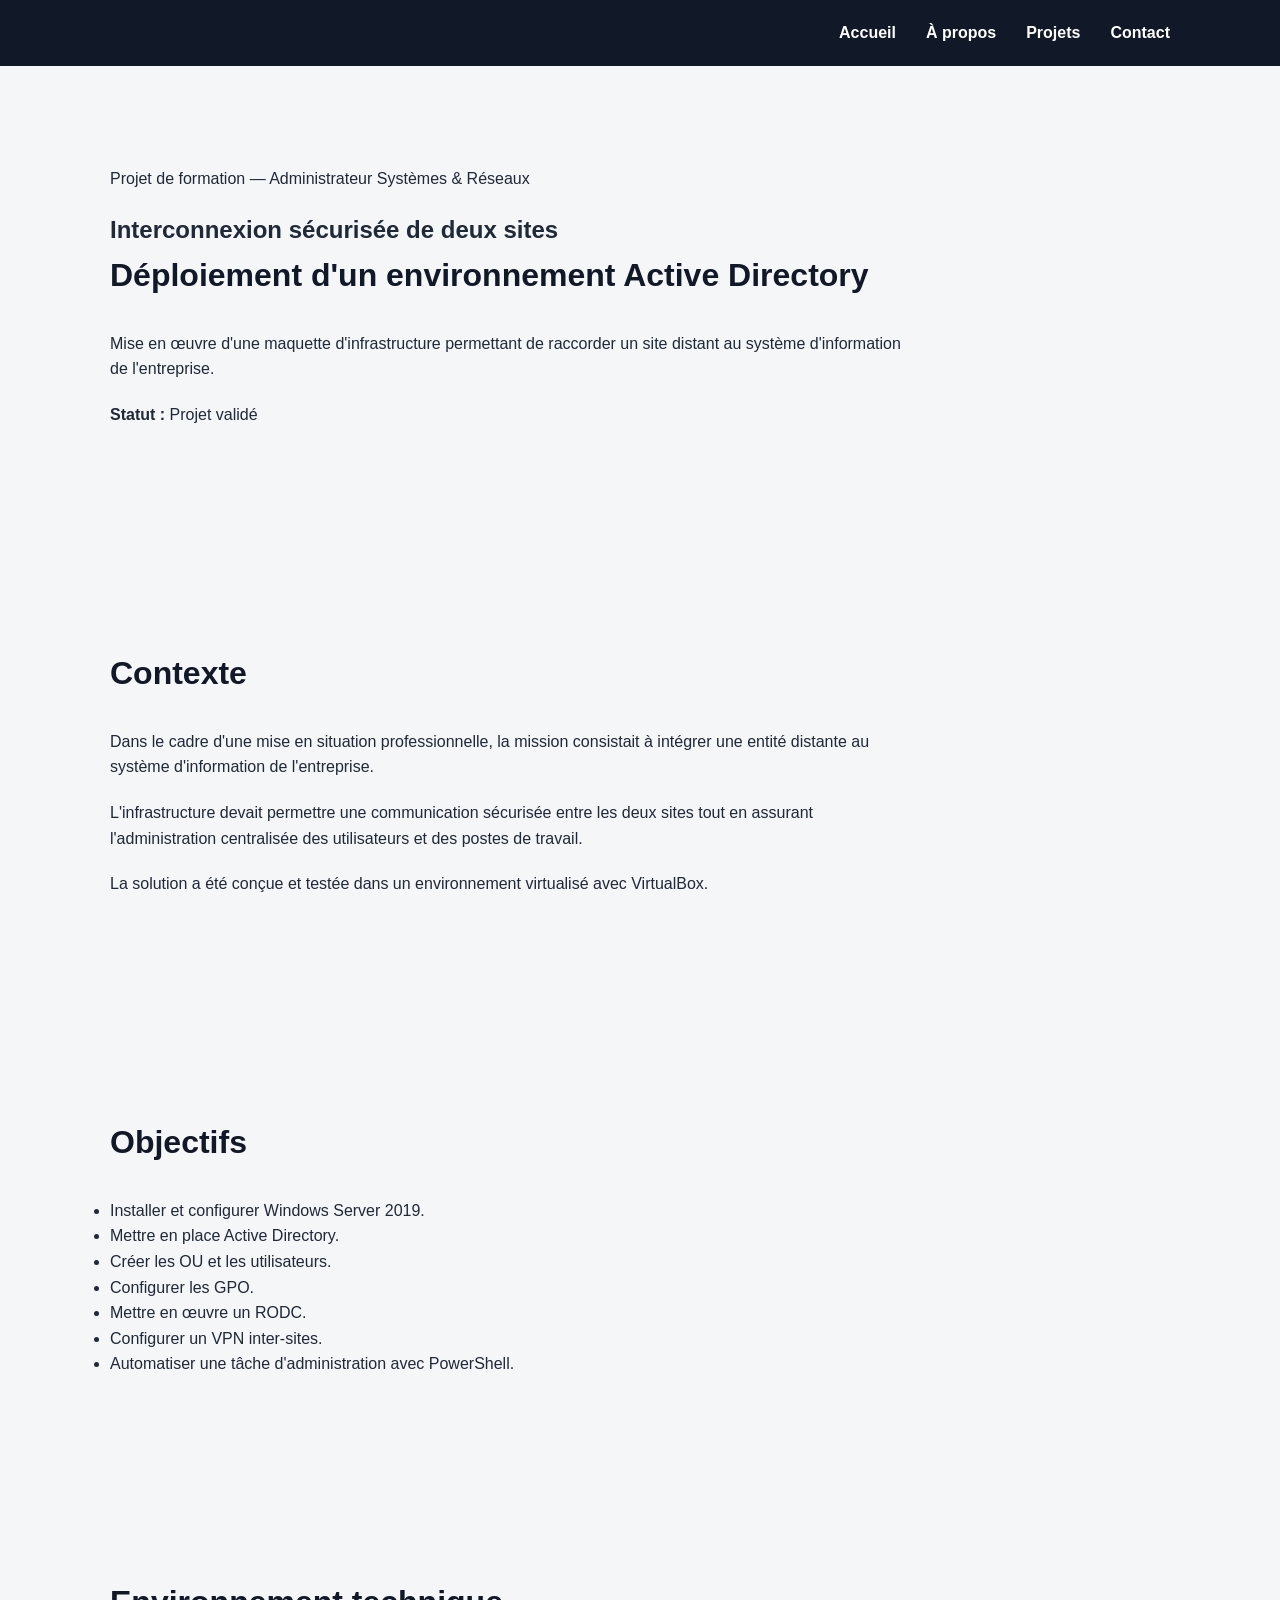
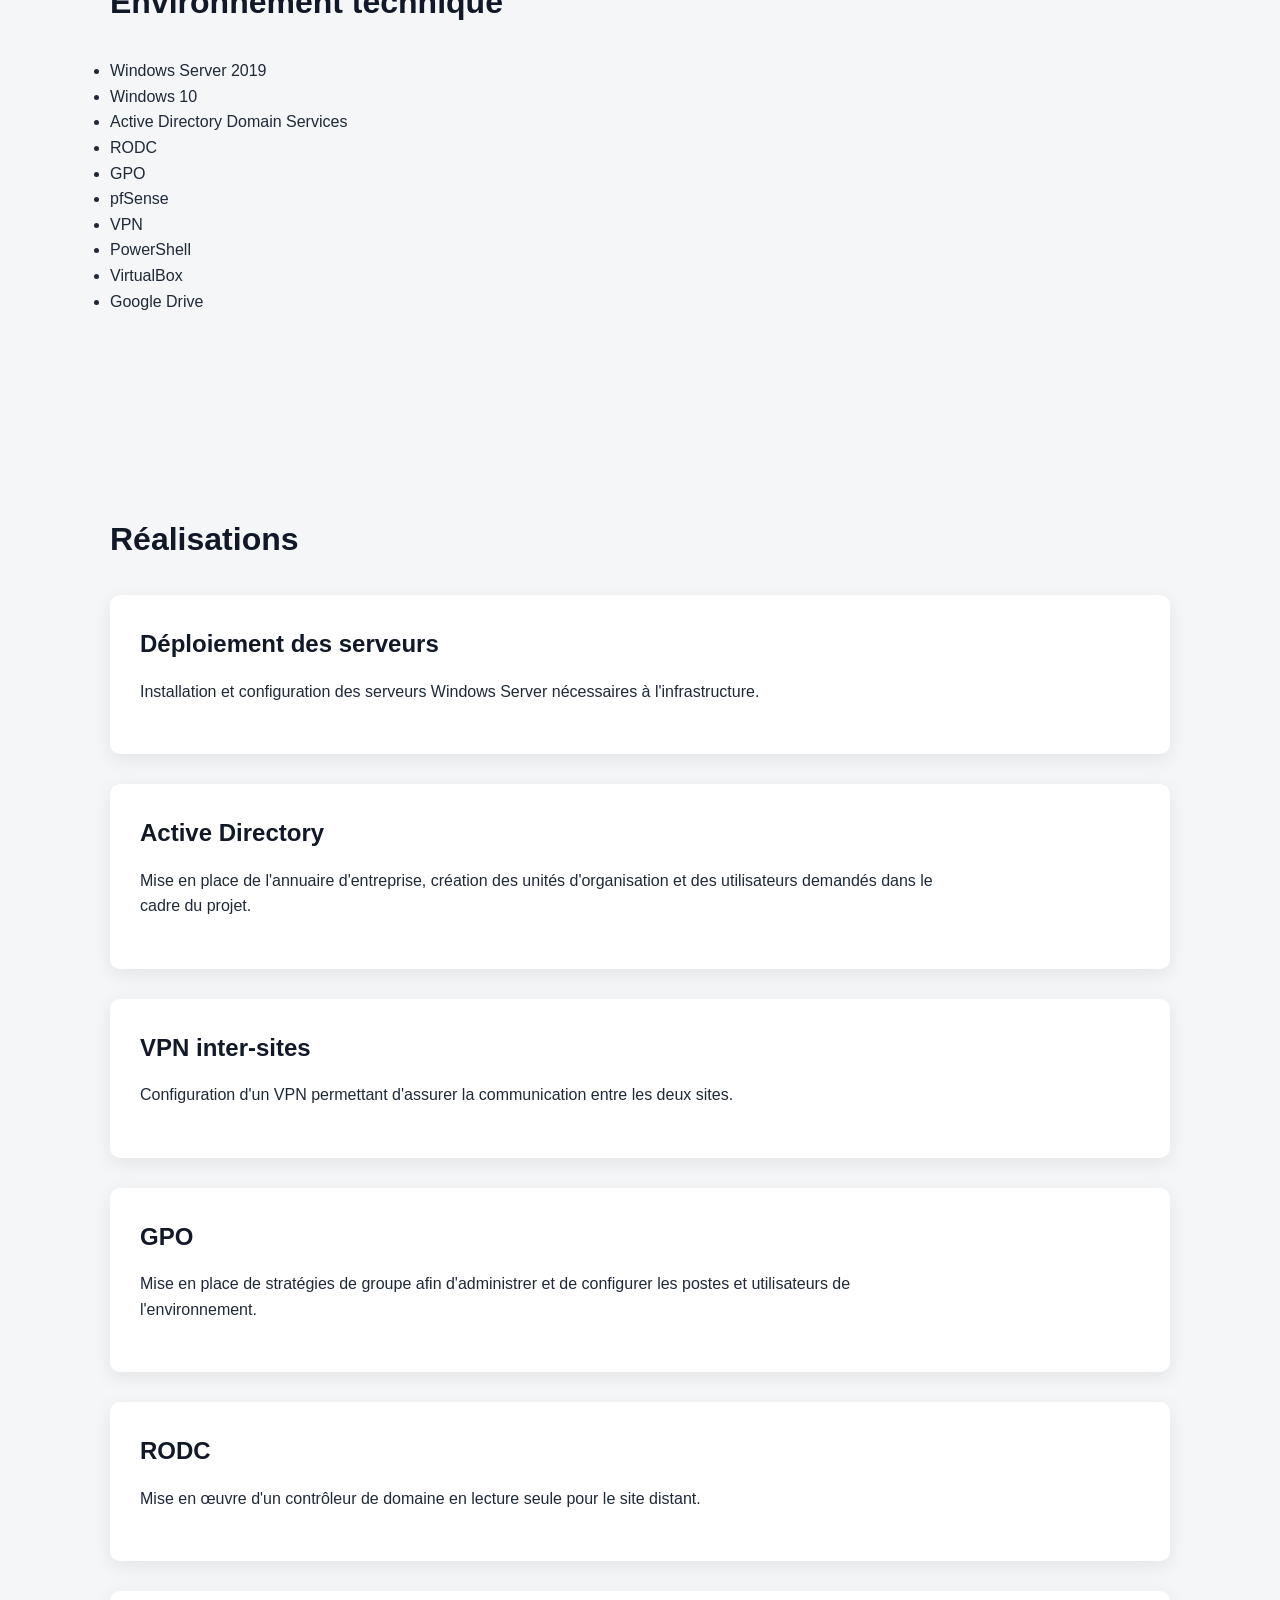
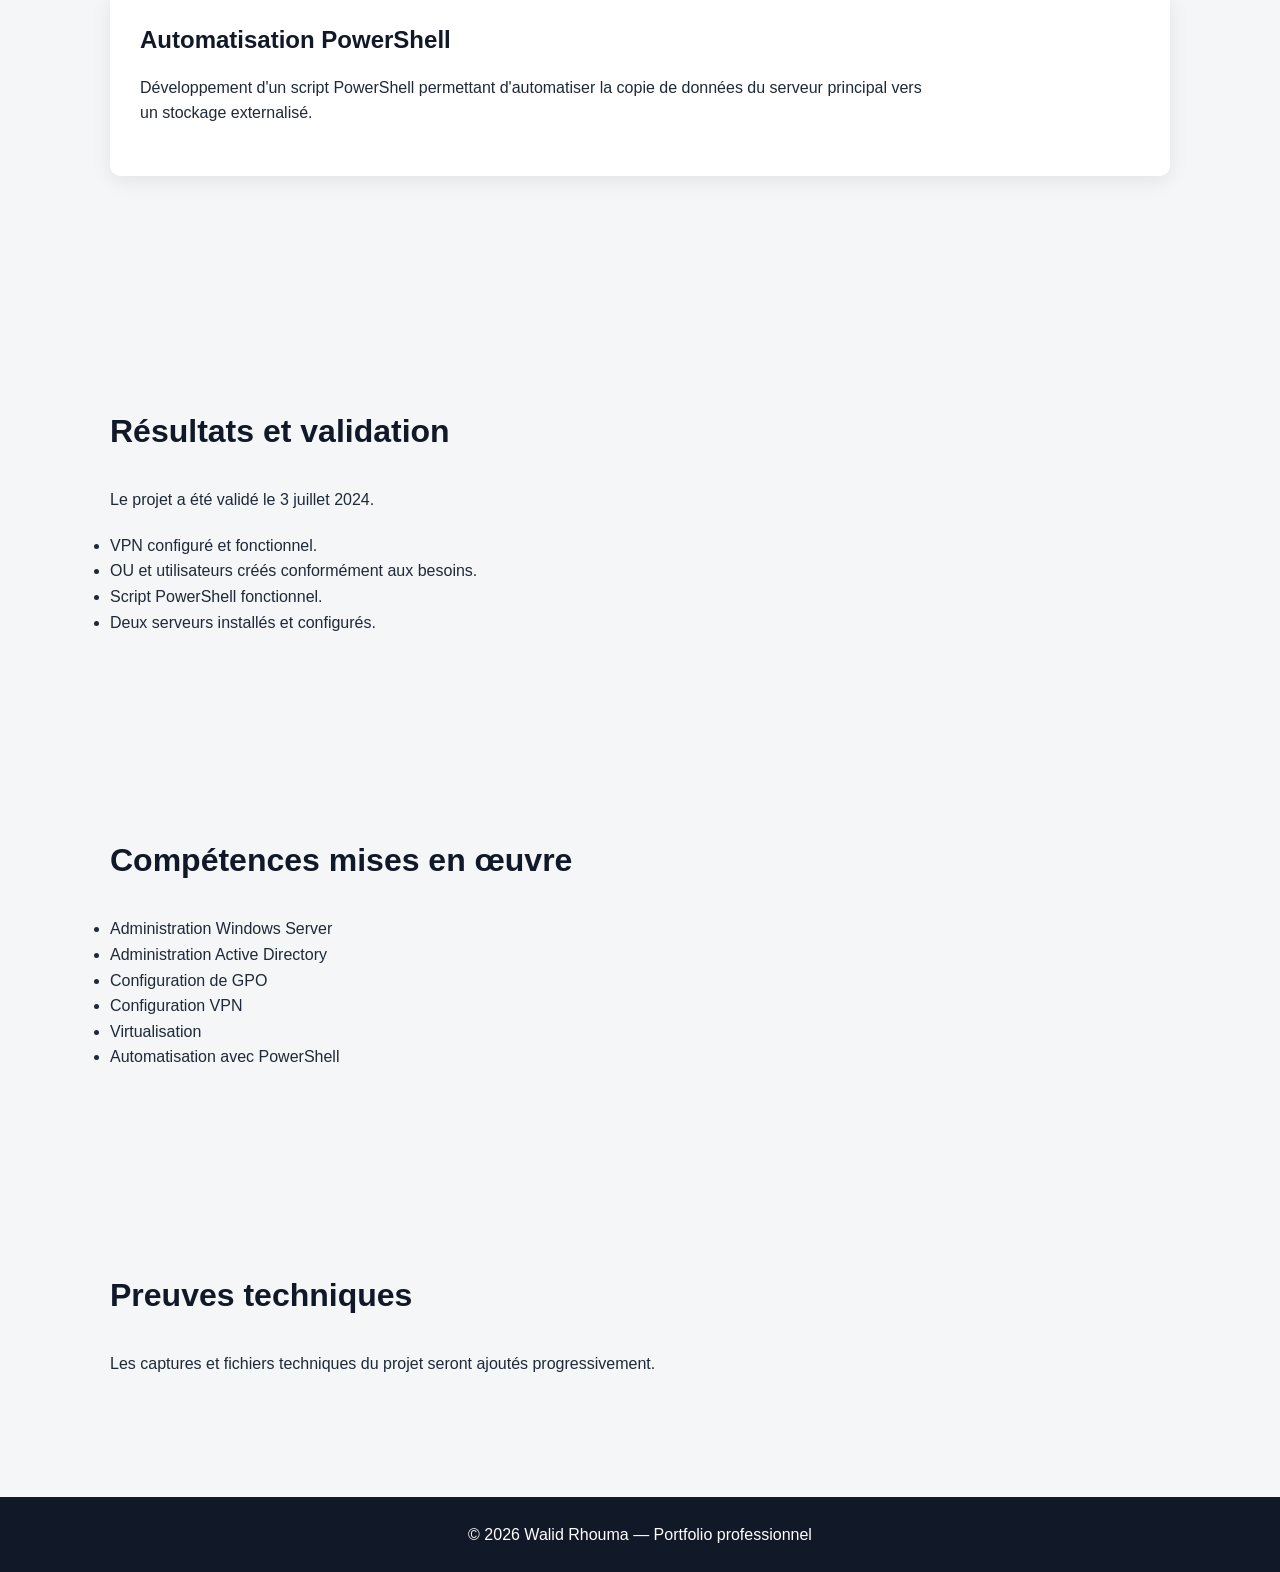
==== projet-06.html @ ab370346 "Ajout de la page Projet 6 This file contains the complete HTML structure for a project portfolio pag" ====
<!DOCTYPE html>
<html lang="fr">

<head>
    <meta charset="UTF-8">
    <meta name="viewport" content="width=device-width, initial-scale=1.0">

    <link rel="stylesheet" href="style.css">

    <title>Projet 6 — Interconnexion sécurisée de deux sites | Walid Rhouma</title>

    <meta name="description"
          content="Projet d'interconnexion sécurisée de deux sites avec Windows Server, Active Directory, RODC, GPO, VPN et PowerShell.">
</head>

<body>

    <header>
        <nav>
            <a href="index.html">Accueil</a>
            <a href="index.html#a-propos">À propos</a>
            <a href="index.html#projets">Projets</a>
            <a href="index.html#contact">Contact</a>
        </nav>
    </header>


    <main>

        <section class="project-header">

            <p>Projet de formation — Administrateur Systèmes & Réseaux</p>

            <h1>
                Interconnexion sécurisée de deux sites
            </h1>

            <h2>
                Déploiement d'un environnement Active Directory
            </h2>

            <p>
                Mise en œuvre d'une maquette d'infrastructure
                permettant de raccorder un site distant au système
                d'information de l'entreprise.
            </p>

            <p>
                <strong>Statut :</strong> Projet validé
            </p>

        </section>


        <section>

            <h2>Contexte</h2>

            <p>
                Dans le cadre d'une mise en situation professionnelle,
                la mission consistait à intégrer une entité distante
                au système d'information de l'entreprise.
            </p>

            <p>
                L'infrastructure devait permettre une communication
                sécurisée entre les deux sites tout en assurant
                l'administration centralisée des utilisateurs et
                des postes de travail.
            </p>

            <p>
                La solution a été conçue et testée dans un environnement
                virtualisé avec VirtualBox.
            </p>

        </section>


        <section>

            <h2>Objectifs</h2>

            <ul>
                <li>Installer et configurer Windows Server 2019.</li>
                <li>Mettre en place Active Directory.</li>
                <li>Créer les OU et les utilisateurs.</li>
                <li>Configurer les GPO.</li>
                <li>Mettre en œuvre un RODC.</li>
                <li>Configurer un VPN inter-sites.</li>
                <li>Automatiser une tâche d'administration avec PowerShell.</li>
            </ul>

        </section>


        <section>

            <h2>Environnement technique</h2>

            <ul>
                <li>Windows Server 2019</li>
                <li>Windows 10</li>
                <li>Active Directory Domain Services</li>
                <li>RODC</li>
                <li>GPO</li>
                <li>pfSense</li>
                <li>VPN</li>
                <li>PowerShell</li>
                <li>VirtualBox</li>
                <li>Google Drive</li>
            </ul>

        </section>


        <section>

            <h2>Réalisations</h2>

            <article>

                <h3>Déploiement des serveurs</h3>

                <p>
                    Installation et configuration des serveurs
                    Windows Server nécessaires à l'infrastructure.
                </p>

            </article>


            <article>

                <h3>Active Directory</h3>

                <p>
                    Mise en place de l'annuaire d'entreprise,
                    création des unités d'organisation et des
                    utilisateurs demandés dans le cadre du projet.
                </p>

            </article>


            <article>

                <h3>VPN inter-sites</h3>

                <p>
                    Configuration d'un VPN permettant d'assurer
                    la communication entre les deux sites.
                </p>

            </article>


            <article>

                <h3>GPO</h3>

                <p>
                    Mise en place de stratégies de groupe afin
                    d'administrer et de configurer les postes
                    et utilisateurs de l'environnement.
                </p>

            </article>


            <article>

                <h3>RODC</h3>

                <p>
                    Mise en œuvre d'un contrôleur de domaine
                    en lecture seule pour le site distant.
                </p>

            </article>


            <article>

                <h3>Automatisation PowerShell</h3>

                <p>
                    Développement d'un script PowerShell permettant
                    d'automatiser la copie de données du serveur
                    principal vers un stockage externalisé.
                </p>

            </article>

        </section>


        <section>

            <h2>Résultats et validation</h2>

            <p>
                Le projet a été validé le 3 juillet 2024.
            </p>

            <ul>
                <li>VPN configuré et fonctionnel.</li>
                <li>OU et utilisateurs créés conformément aux besoins.</li>
                <li>Script PowerShell fonctionnel.</li>
                <li>Deux serveurs installés et configurés.</li>
            </ul>

        </section>


        <section>

            <h2>Compétences mises en œuvre</h2>

            <ul>
                <li>Administration Windows Server</li>
                <li>Administration Active Directory</li>
                <li>Configuration de GPO</li>
                <li>Configuration VPN</li>
                <li>Virtualisation</li>
                <li>Automatisation avec PowerShell</li>
            </ul>

        </section>


        <section>

            <h2>Preuves techniques</h2>

            <p>
                Les captures et fichiers techniques du projet
                seront ajoutés progressivement.
            </p>

        </section>

    </main>


    <footer>

        <p>
            © 2026 Walid Rhouma — Portfolio professionnel
        </p>

    </footer>

</body>

</html>
---- style.css ----
/* ==============================
   RESET ET BASE
   ============================== */

* {
    margin: 0;
    padding: 0;
    box-sizing: border-box;
}

html {
    scroll-behavior: smooth;
}

body {
    font-family: Arial, Helvetica, sans-serif;
    line-height: 1.6;
    background: #f4f6f8;
    color: #1f2937;
}


/* ==============================
   NAVIGATION
   ============================== */

header {
    background: #111827;
    padding: 20px 0;
    position: sticky;
    top: 0;
    z-index: 1000;
}

nav {
    max-width: 1100px;
    margin: auto;
    padding: 0 20px;
    display: flex;
    justify-content: flex-end;
    gap: 30px;
}

nav a {
    color: white;
    text-decoration: none;
    font-weight: bold;
}

nav a:hover {
    color: #60a5fa;
}


/* ==============================
   CONTENU PRINCIPAL
   ============================== */

main {
    max-width: 1100px;
    margin: auto;
    padding: 0 20px;
}

section {
    padding: 100px 0;
}

section h2 {
    font-size: 32px;
    margin-bottom: 30px;
    color: #111827;
}

section p {
    max-width: 800px;
    margin-bottom: 20px;
}


/* ==============================
   ACCUEIL
   ============================== */

#accueil {
    min-height: 80vh;
    display: flex;
    flex-direction: column;
    justify-content: center;
}

#accueil h1 {
    font-size: 56px;
    color: #111827;
    margin-bottom: 10px;
}

#accueil h2 {
    font-size: 30px;
    color: #2563eb;
    margin-bottom: 25px;
}

#accueil p {
    font-size: 20px;
    max-width: 700px;
}


/* ==============================
   BOUTON
   ============================== */

#accueil a {
    display: inline-block;
    width: fit-content;
    margin-top: 20px;
    padding: 14px 24px;
    background: #2563eb;
    color: white;
    text-decoration: none;
    border-radius: 6px;
    font-weight: bold;
}

#accueil a:hover {
    background: #1d4ed8;
}


/* ==============================
   PROJETS
   ============================== */

article {
    background: white;
    padding: 30px;
    border-radius: 10px;
    box-shadow: 0 5px 20px rgba(0, 0, 0, 0.08);
    margin-bottom: 30px;
}

article h3 {
    font-size: 24px;
    margin-bottom: 15px;
    color: #111827;
}


/* ==============================
   CONTACT
   ============================== */

#contact {
    background: white;
    padding: 60px 30px;
    margin-bottom: 60px;
    border-radius: 10px;
}


/* ==============================
   PIED DE PAGE
   ============================== */

footer {
    background: #111827;
    color: white;
    text-align: center;
    padding: 25px;
}


/* ==============================
   RESPONSIVE
   ============================== */

@media (max-width: 700px) {

    nav {
        justify-content: center;
        gap: 15px;
        flex-wrap: wrap;
    }

    #accueil h1 {
        font-size: 40px;
    }

    #accueil h2 {
        font-size: 24px;
    }

    section {
        padding: 70px 0;
    }
}
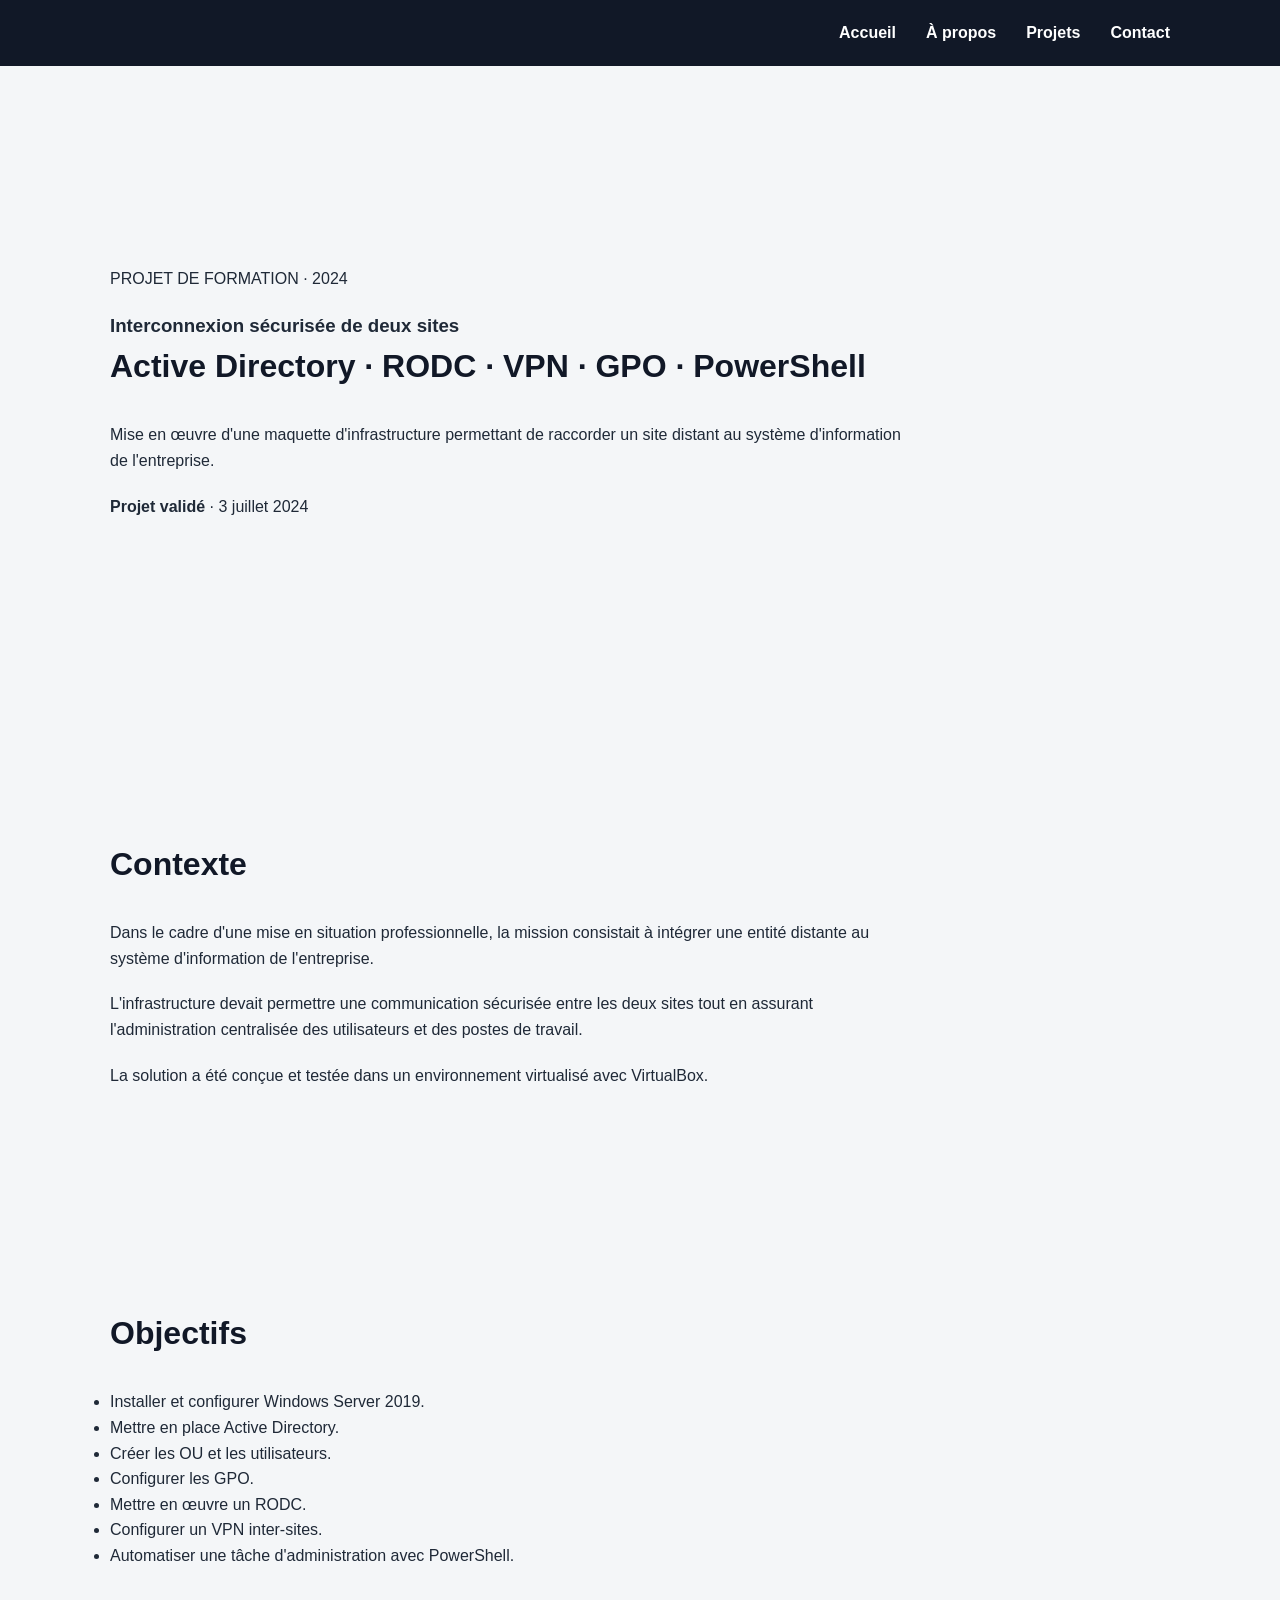
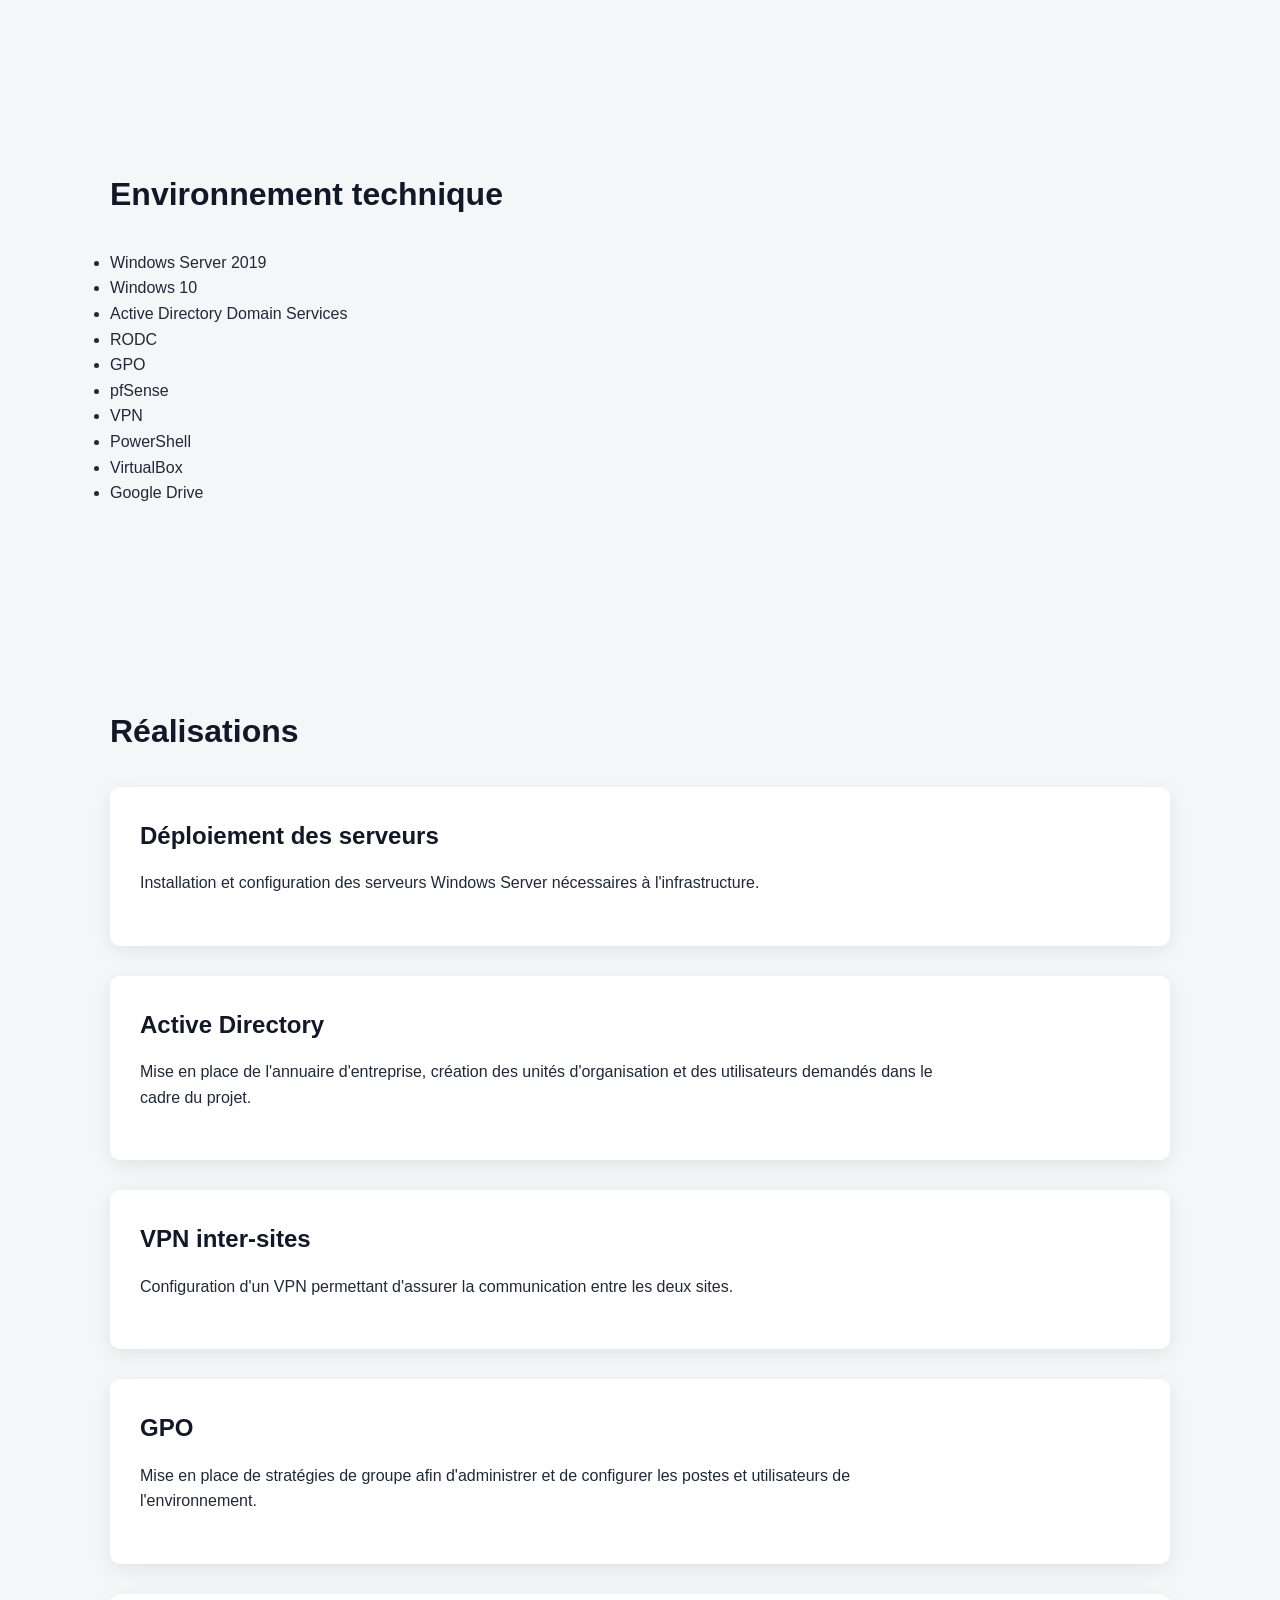
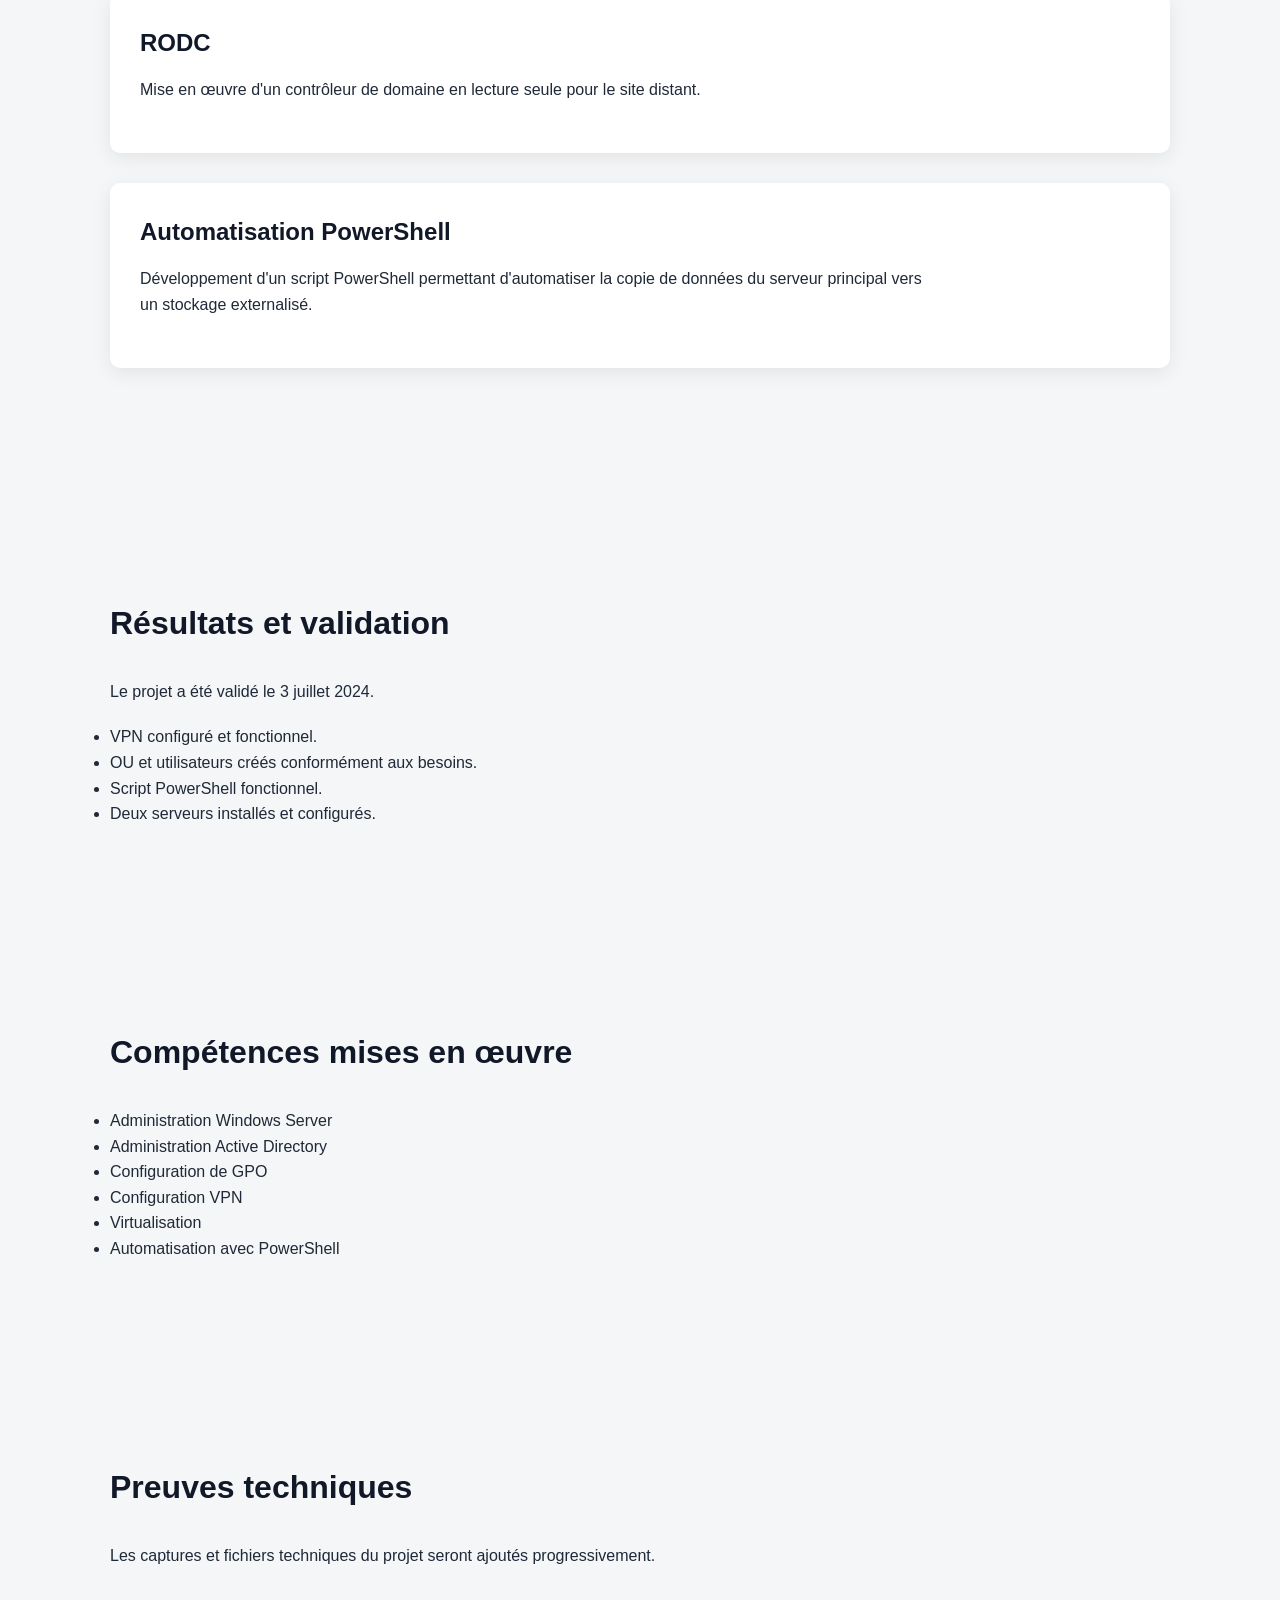
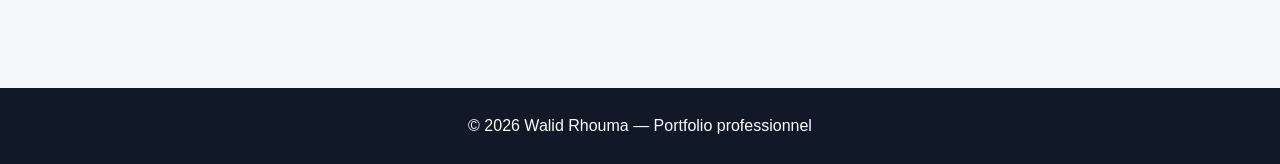
==== commit c6aeeb9b: "Amélioration de la présentation du projet 6" ====
--- a/projet-06.html
+++ b/projet-06.html
@@ -29,25 +29,29 @@
 
         <section class="project-header">
 
-            <p>Projet de formation — Administrateur Systèmes & Réseaux</p>
-
-            <h1>
-                Interconnexion sécurisée de deux sites
-            </h1>
-
-            <h2>
-                Déploiement d'un environnement Active Directory
-            </h2>
-
-            <p>
-                Mise en œuvre d'une maquette d'infrastructure
-                permettant de raccorder un site distant au système
-                d'information de l'entreprise.
-            </p>
-
-            <p>
-                <strong>Statut :</strong> Projet validé
-            </p>
+            <section class="project-header">
+
+    <p>PROJET DE FORMATION · 2024</p>
+
+    <h1>
+        Interconnexion sécurisée de deux sites
+    </h1>
+
+    <h2>
+        Active Directory · RODC · VPN · GPO · PowerShell
+    </h2>
+
+    <p>
+        Mise en œuvre d'une maquette d'infrastructure permettant
+        de raccorder un site distant au système d'information
+        de l'entreprise.
+    </p>
+
+    <p>
+        <strong>Projet validé</strong> · 3 juillet 2024
+    </p>
+
+</section>
 
         </section>
 
